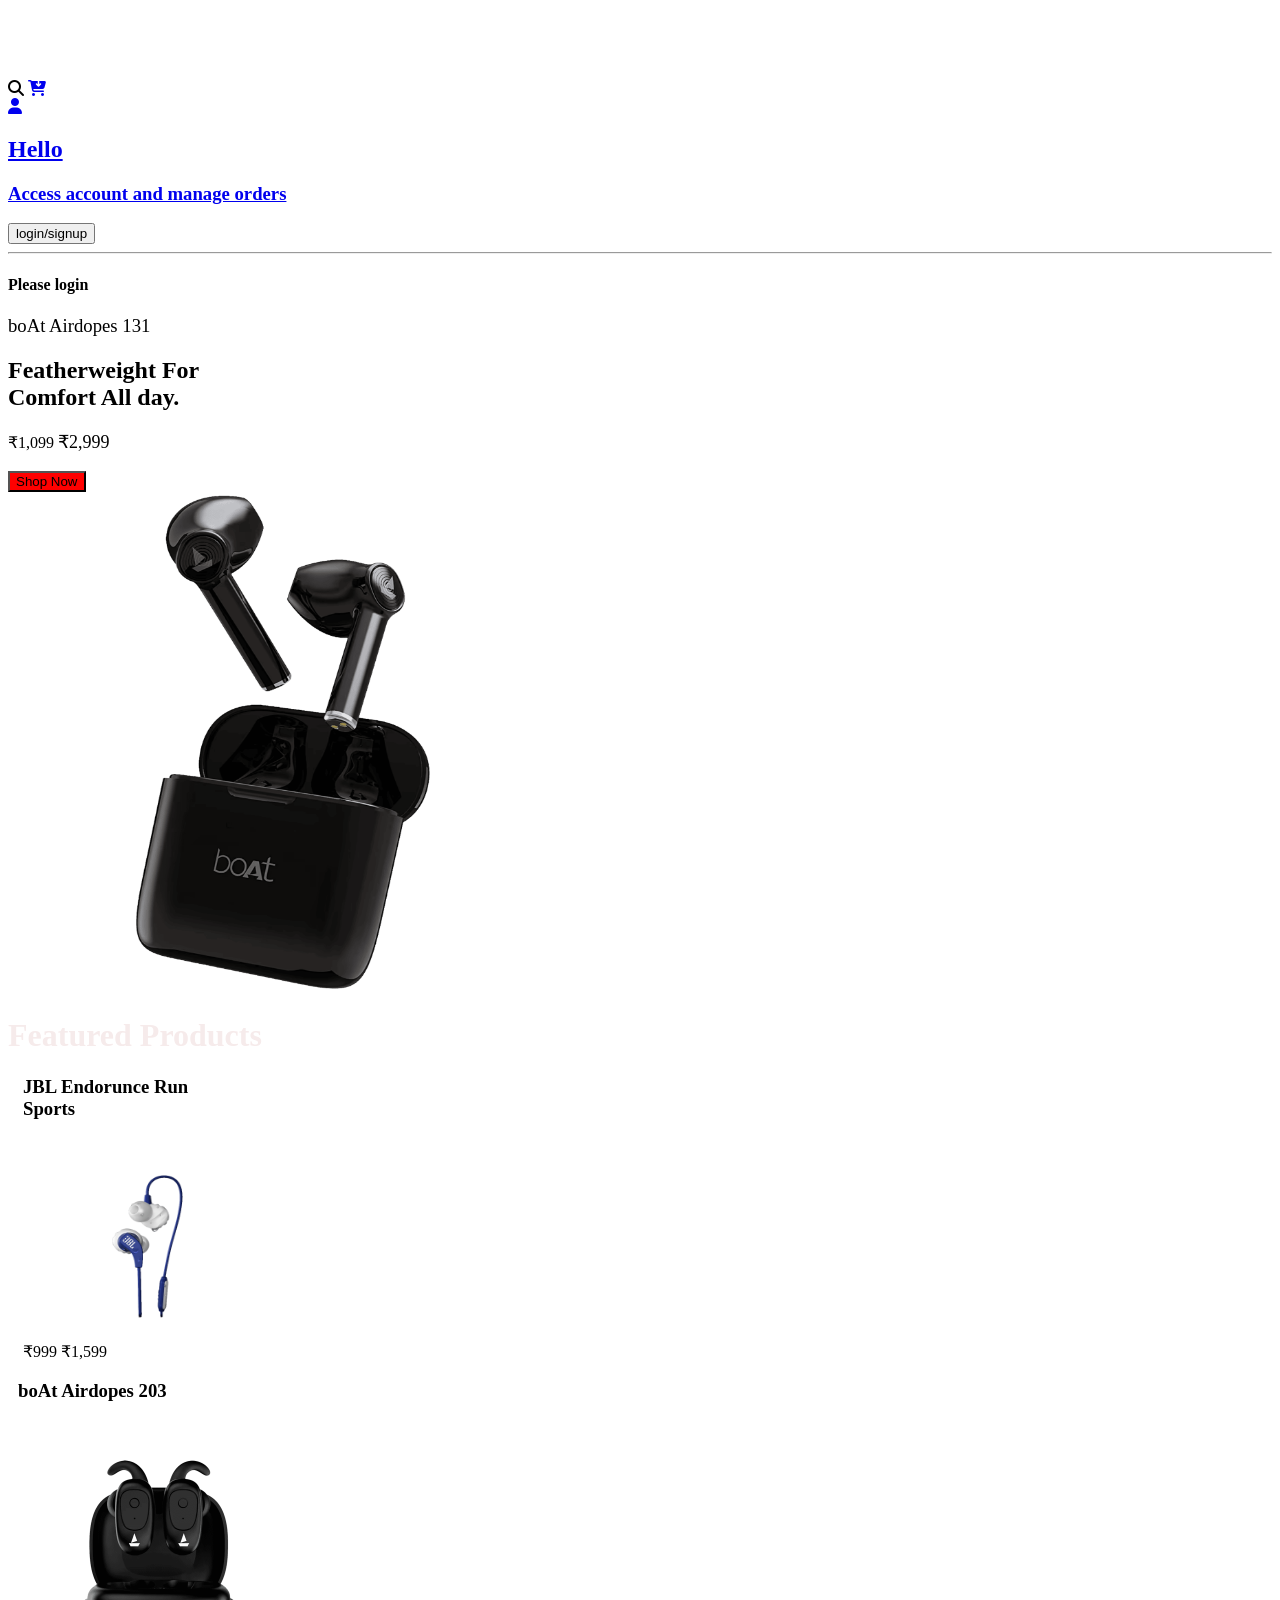
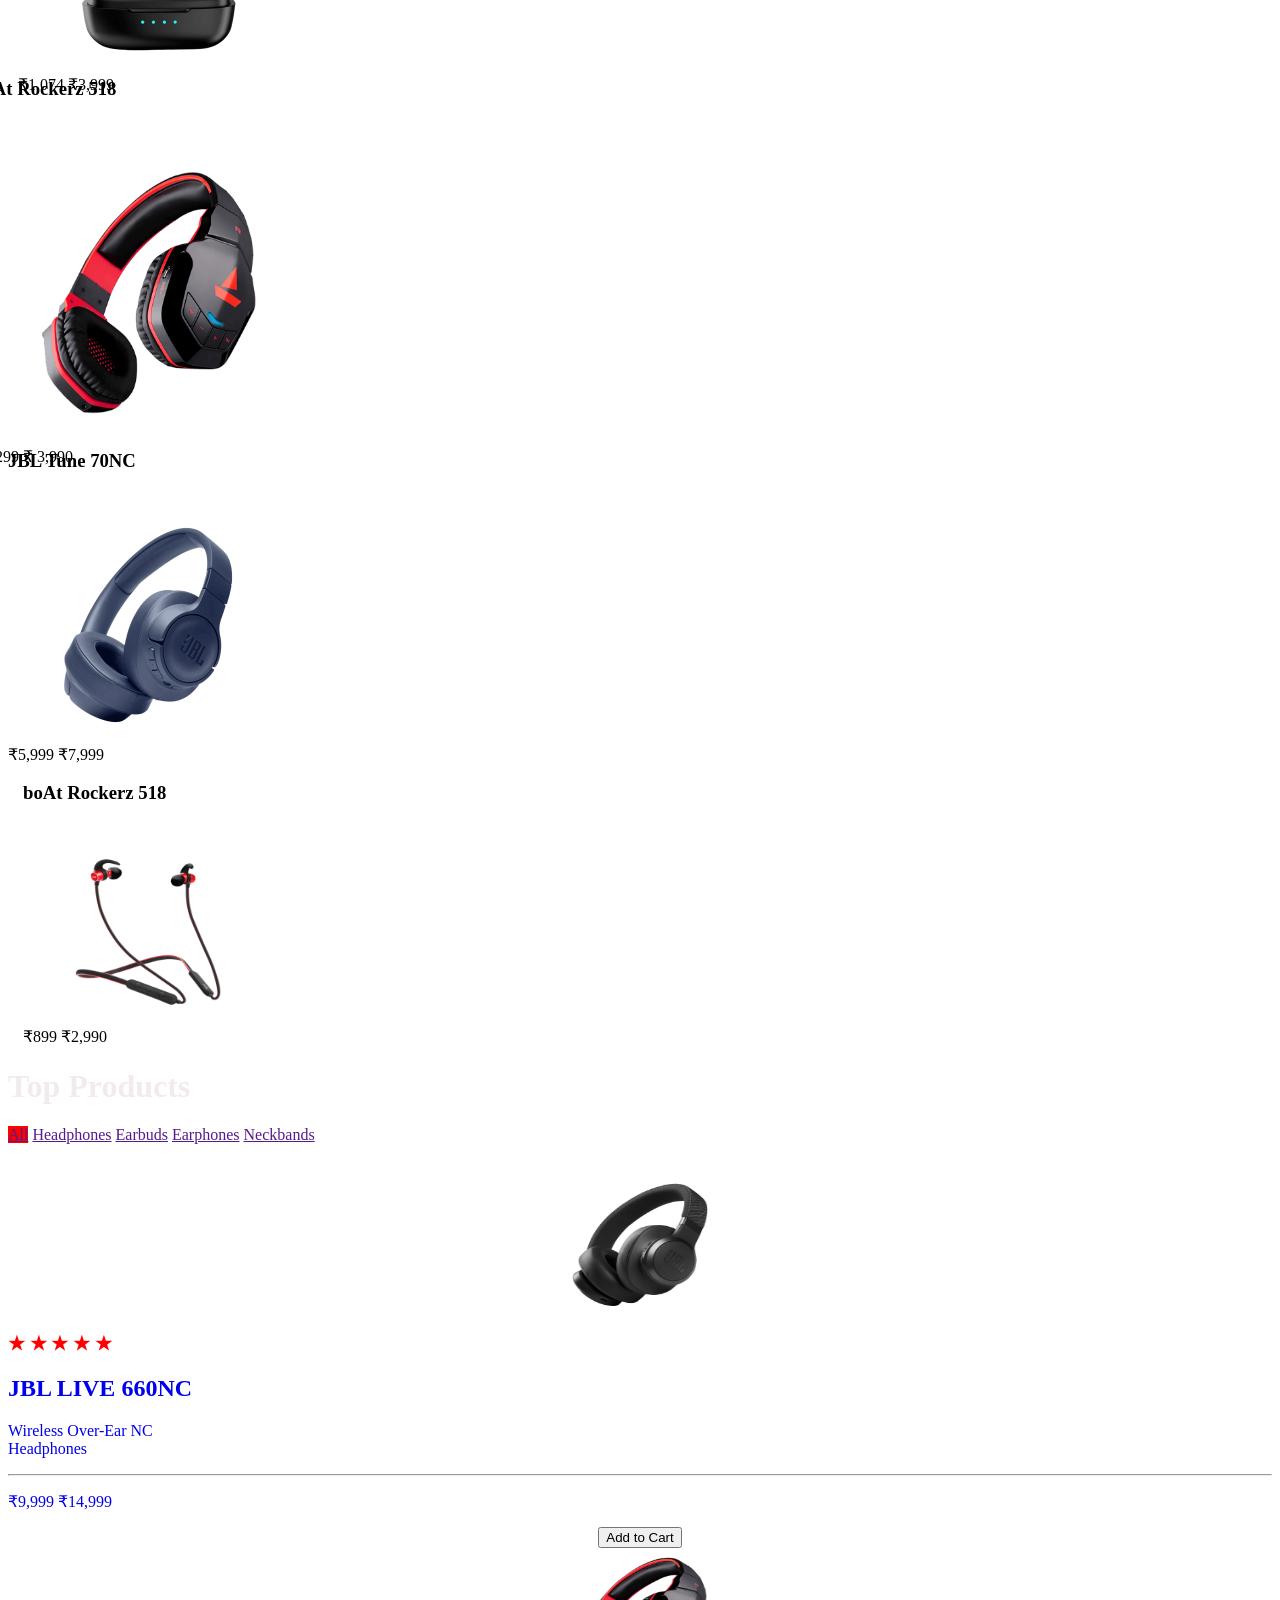
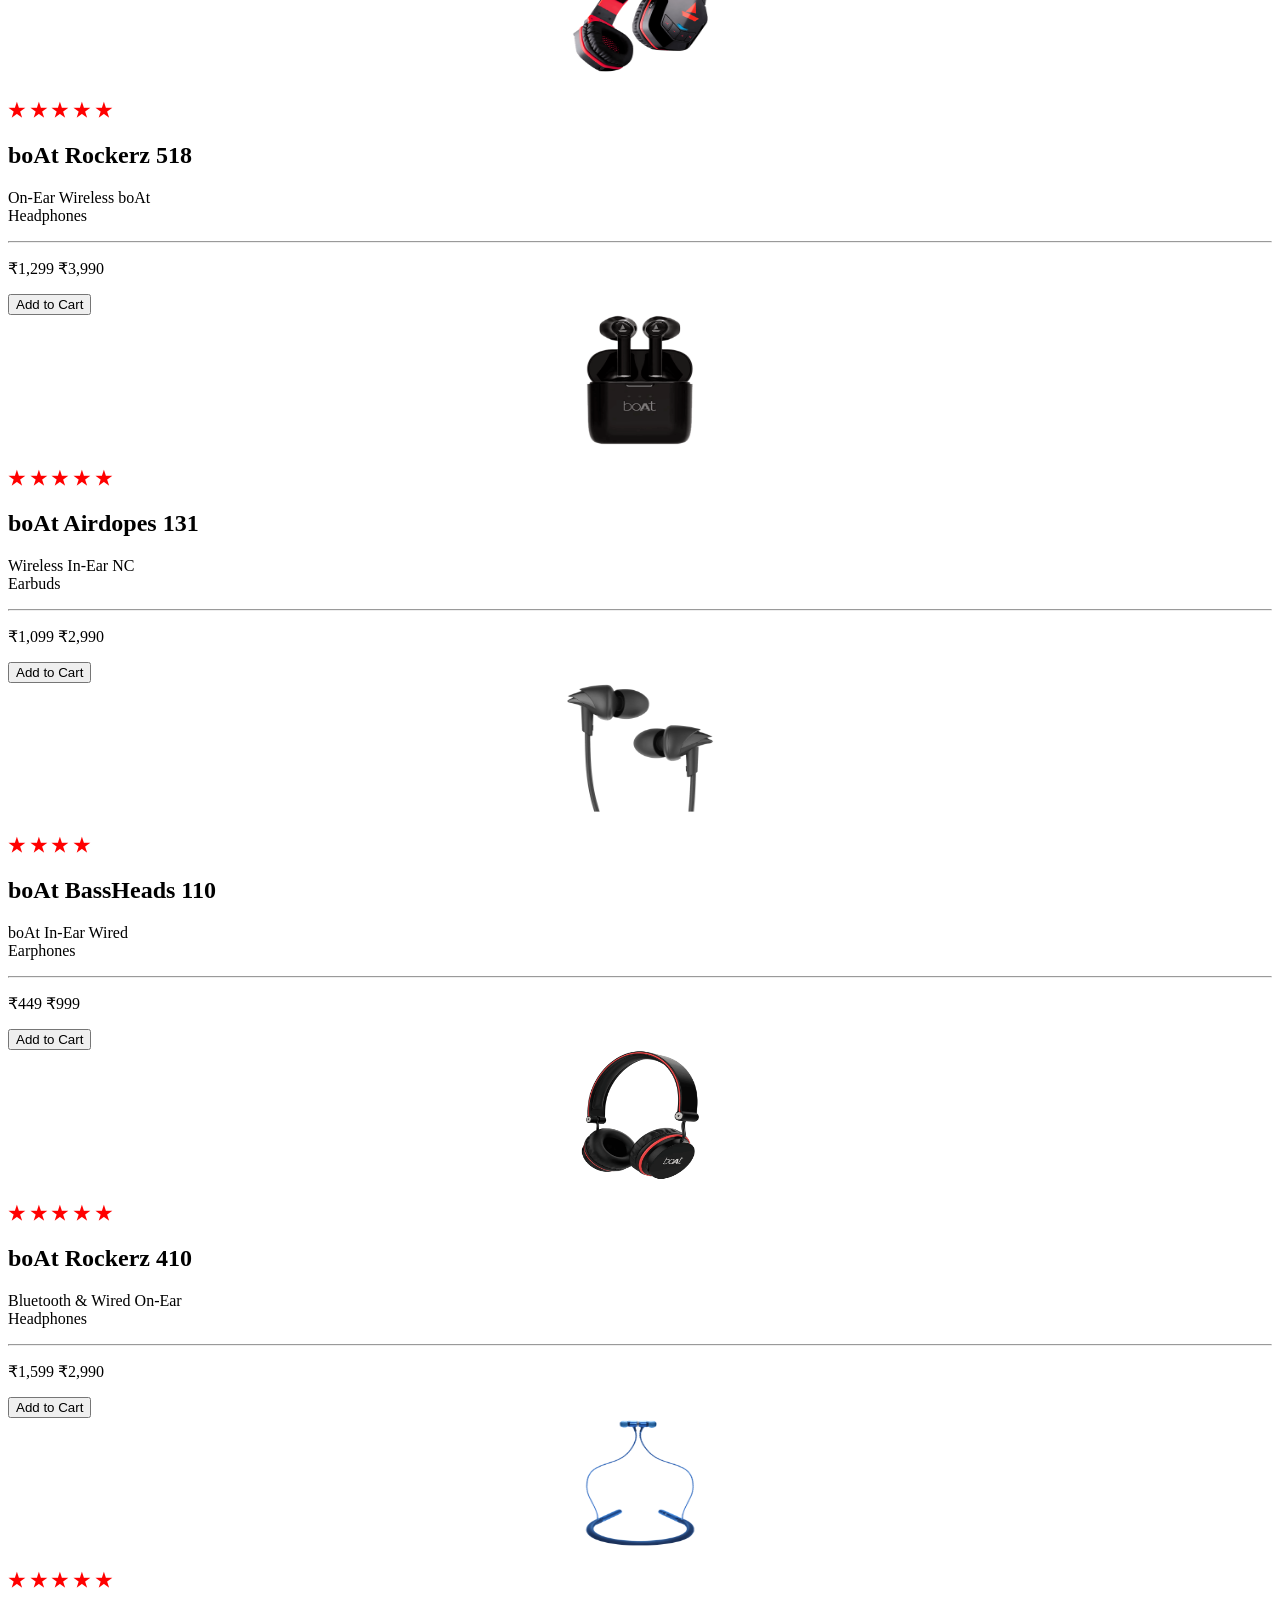
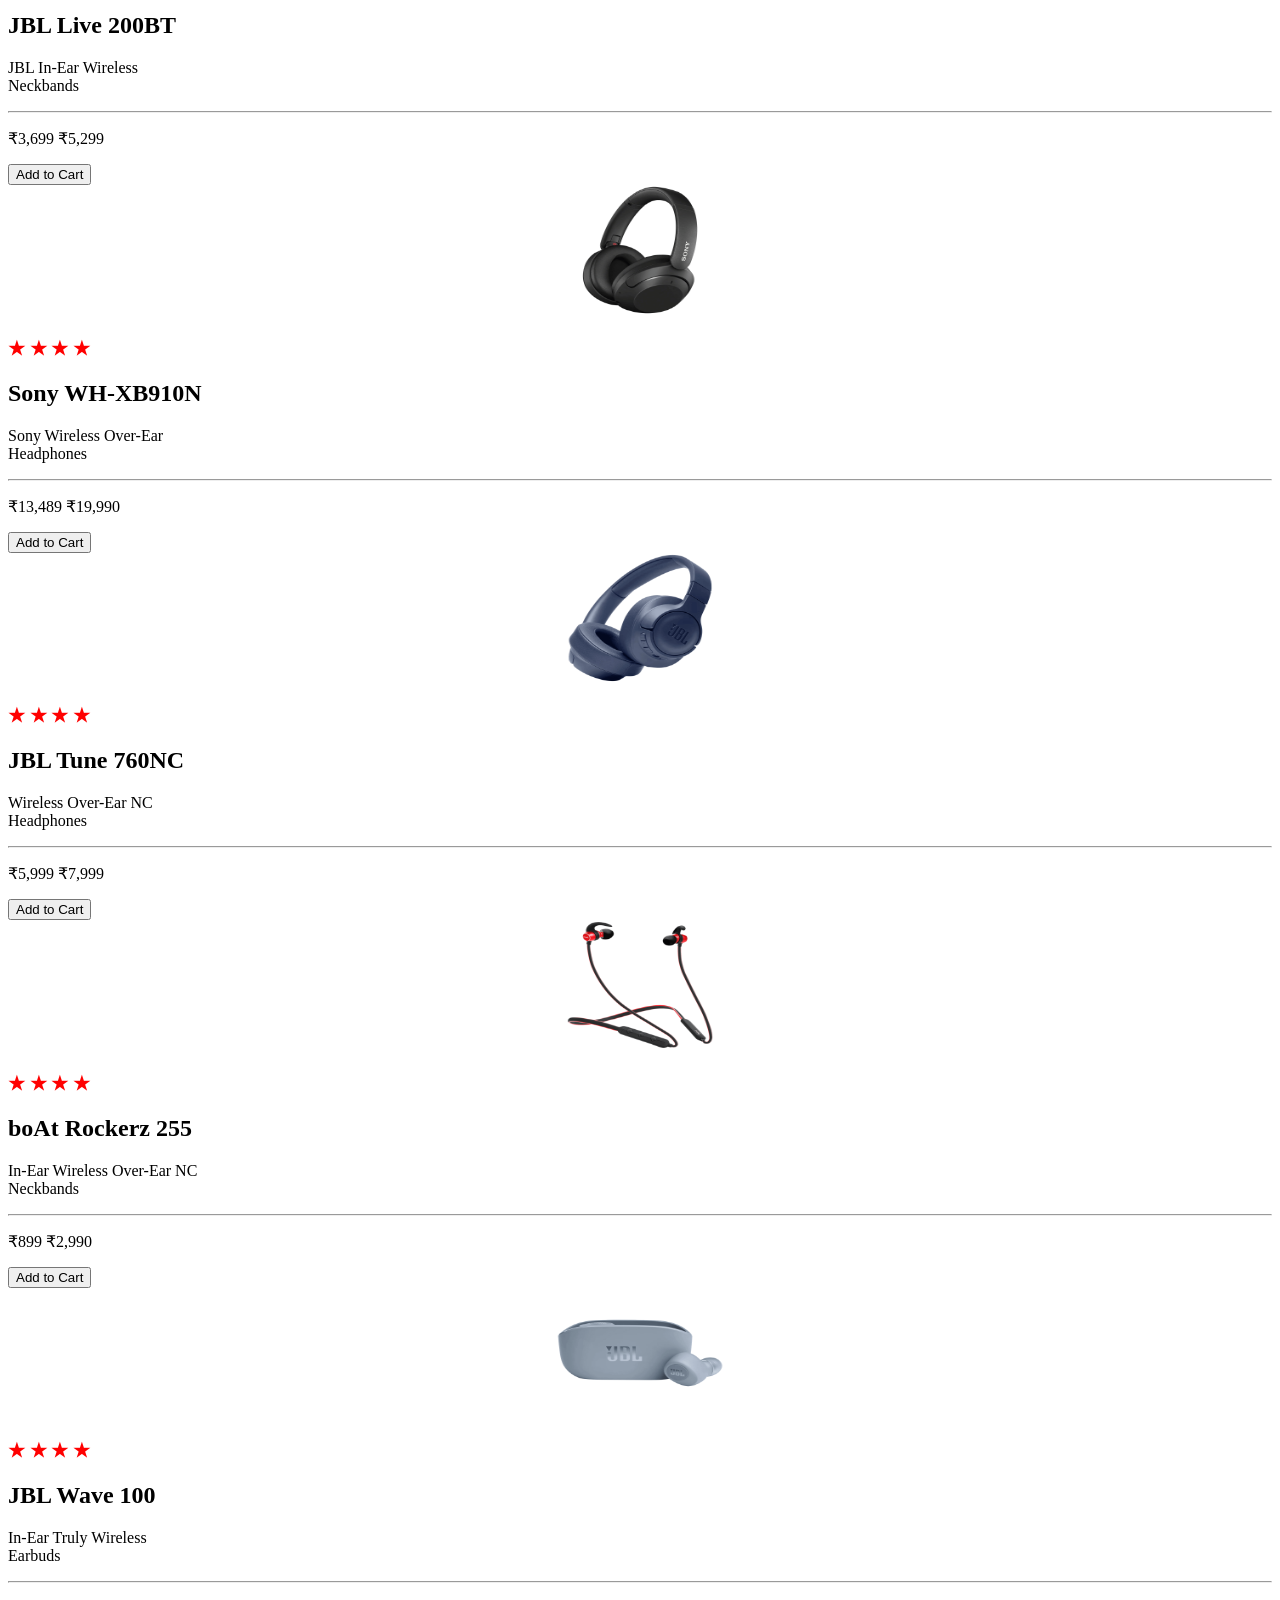
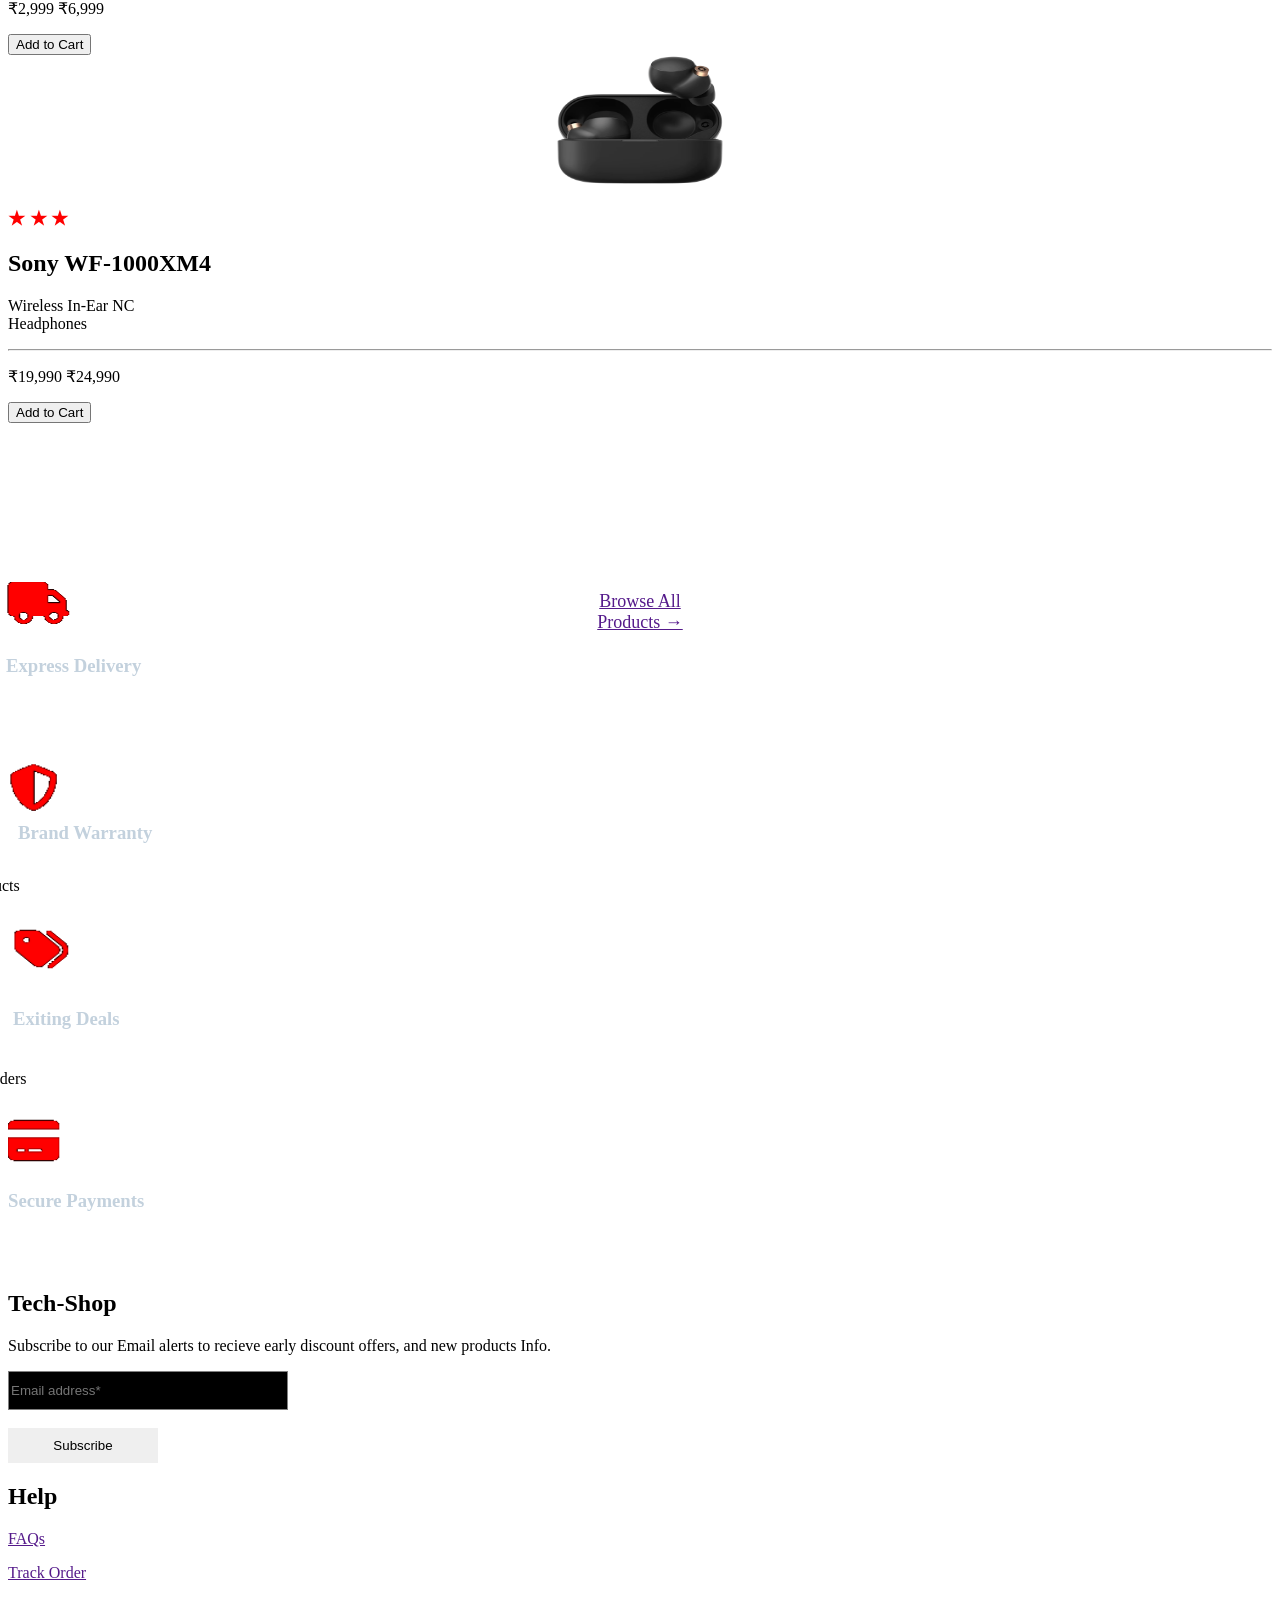
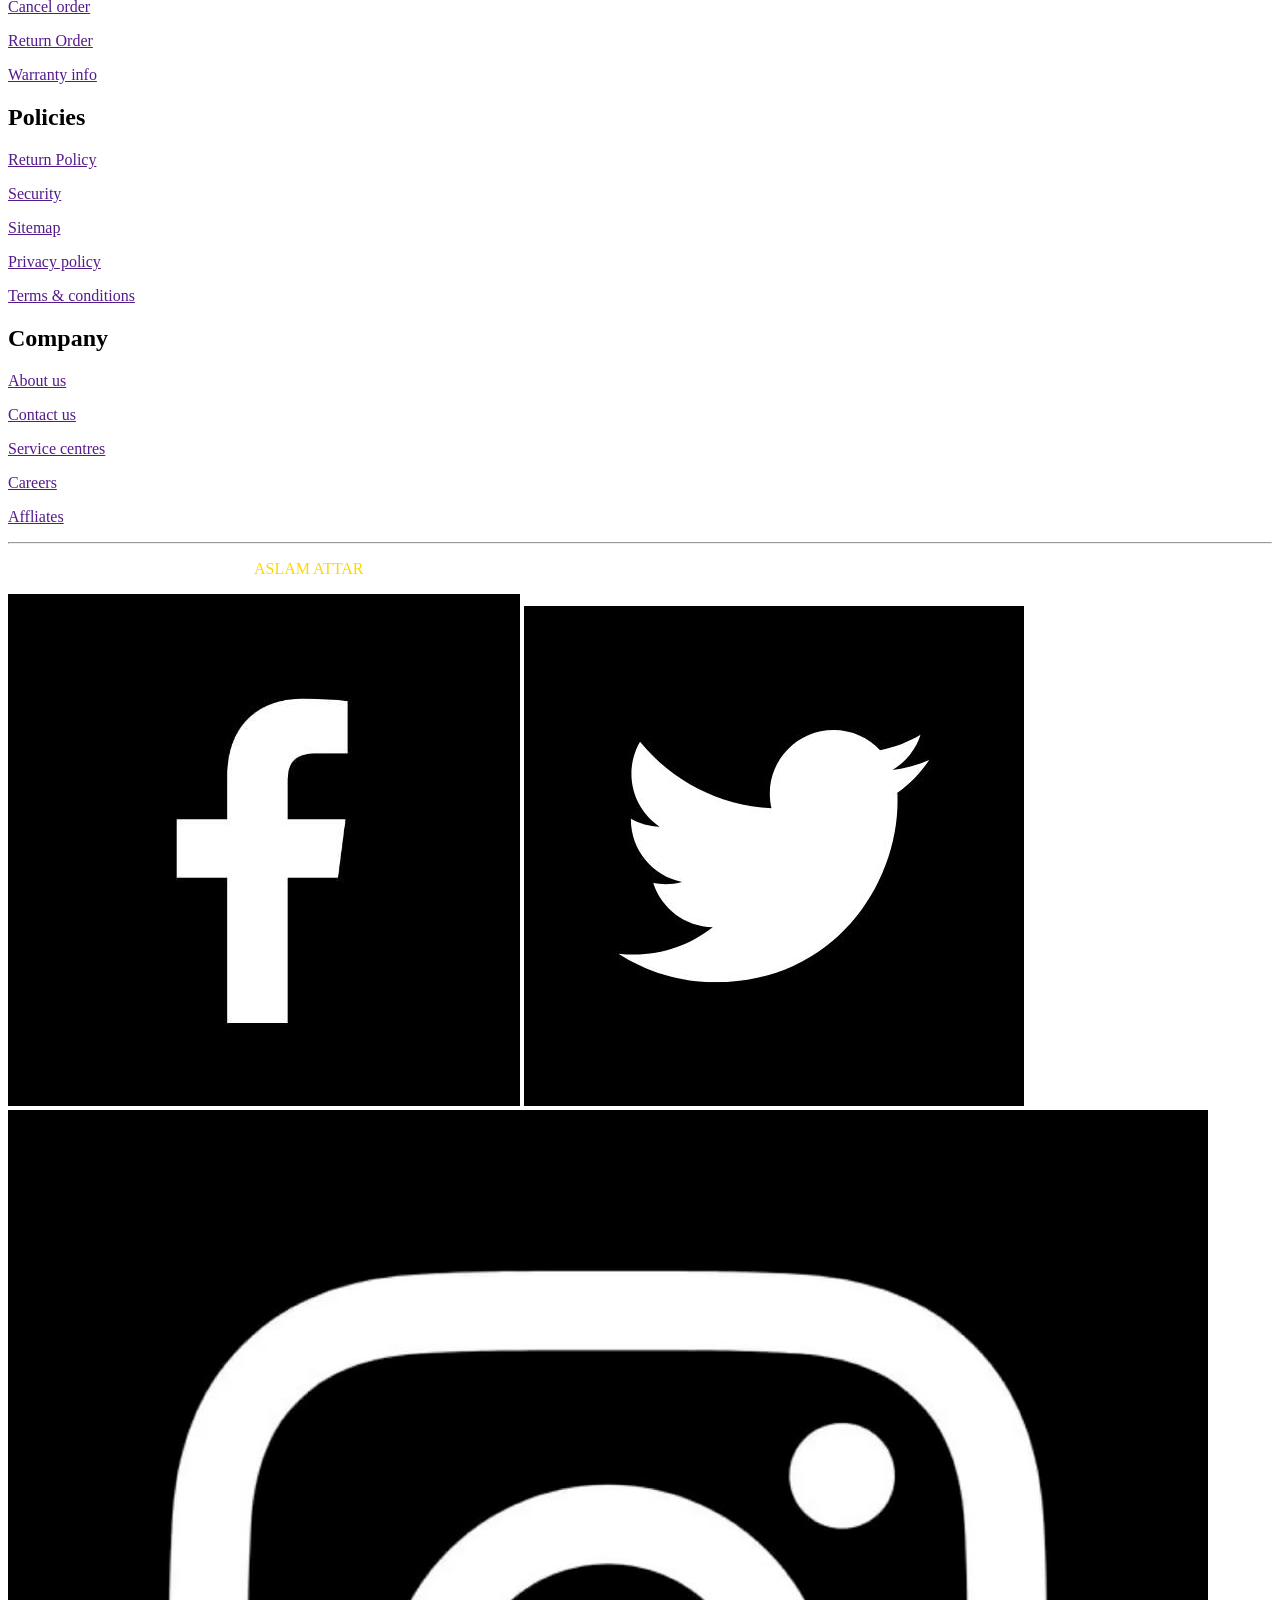
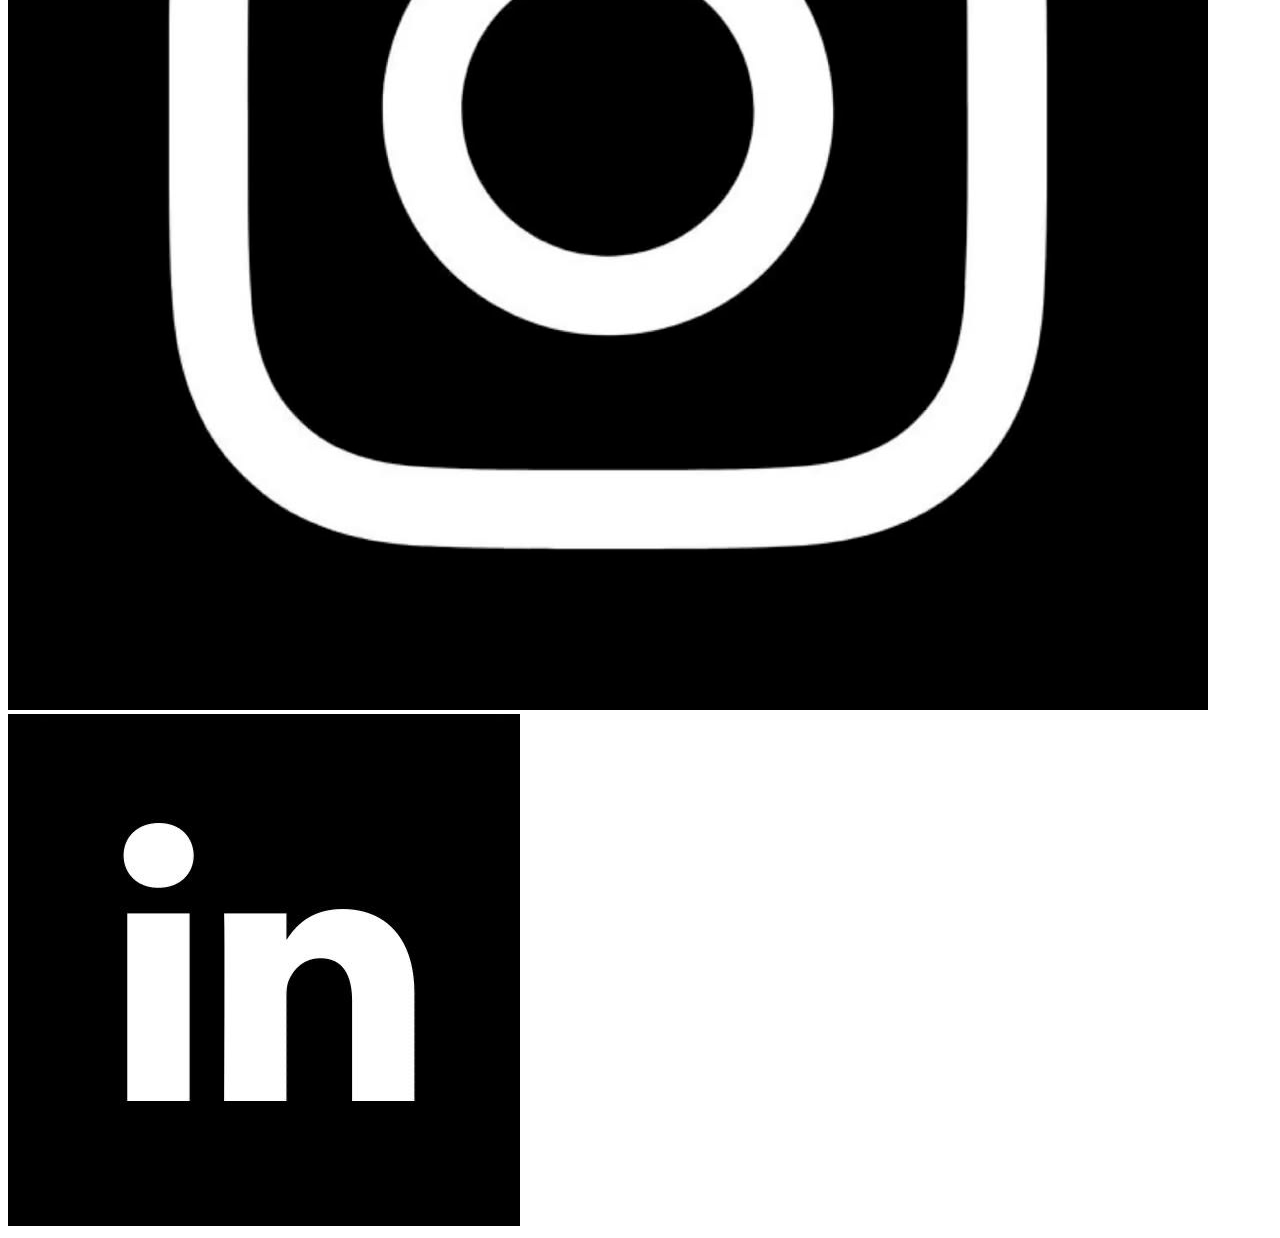
==== index.html @ 85e719f9 "pushed" ====
<!DOCTYPE html>
<html lang="en">
<head>
    <meta charset="UTF-8">
    <meta name="viewport" content="width=device-width, initial-scale=1.0">
    <title>Tech-Shop</title>
    <link rel="stylesheet" href="style.css">
    <link rel="stylesheet" href="https://cdnjs.cloudflare.com/ajax/libs/font-awesome/6.7.2/css/all.min.css" />
</head>
<body>
    
    <header>
        <h1 style="color:white">Tech Shop</h1></a>
        <nav>
            <i class="fa-solid fa-magnifying-glass"></i>
            <a href="/CART-PAGE/index.html"><i class="fa-solid fa-cart-arrow-down"></i>

            <div class="user-menu">
                <i class="fa-solid fa-user"></i>
                <div class="user-card">

                    <h2>Hello</h2>
                    <h3>Access account and manage orders</h3>
                    <a href="/signup-page/index.html"><button>login/signup</button></a>

                    <hr>
                    <h4>Please login</h4>
                </div>
            </div>
        </nav>

    </header>
    <section class="mainsection">
        <div>
            <h3 style="font-weight: lighter;">boAt Airdopes 131</h3>
            <h1>Featherweight For<br>Comfort All day.</h1>
            <span class="price1">₹1,099</span>
            <span class="price2" style="font-size: large;">₹2,999</span><br><br>
            <button style="background-color: red;">Shop Now</button>
        </div>
        <div>
            <a href="/PRODUCT-DETAILS/product.html" style="text-decoration: none;"><img src="../products/boat131-3.png" alt="" width="550px" height="500px"></a>
        </div>
    </section>
        <div class="feature-title">
            <h1 style="color: rgb(246, 235, 235);">Featured Products</h1>
        </div>
    <section class="feature">
    
    
    <div class="FP" style="margin: 15px">
        <h3 class="prname">JBL Endorunce Run <br>Sports</h3><br>
        <figure><img src="../products/jbl-endu-1.png" alt="" width="170px" height="150px"></figure>
        <figcaption>
        <span class="fpprice1">₹999</span>
        <span class="fpprice2">₹1,599</span>
        </figcaption>
    </div>
    <div class="FP" style="margin: 10px">
        <h3 class="prname">boAt Airdopes 203</h3><br>
        <figure><img src="../products/boat203-1.png" alt="" width="200px" height="200px"></figure>
        <figcaption>
        <span class="fpprice1">₹1,074</span>
        <span class="fpprice2">₹3,999</span>
        </figcaption>
    </div>
    <div class="FP" style="margin:-35px">
        <h3 class="prname">boAt Rockerz 518</h3><br>
        <figure>
            <img src="../products/boat518-1.png" alt="" width="270px" height="275px">
        </figure>
        
        <figcaption>
        <span class="fpprice1">₹1,299</span>
        <span class="fpprice2">₹ 3,990</span>
        </figcaption>
    </div>
    <div class="FP"> 
        <h3 class="prname">JBL Tune 70NC</h3><br>
        <figure><img src="../products/jbl760nc-1.png" alt="" width="200px" height="200px"></figure>
        <figcaption>
        <span class="fpprice1">₹5,999</span>
        <span class="fpprice2">₹7,999</span>
        </figcaption>
    </div>
    <div class="FP" style="margin: 15px"> 
        <h3 class="prname">boAt Rockerz 518</h3><br>
        <figure><img src="../products/boat255r-1.png" alt="" width="170px" height="150px"></figure>
        <figcaption>
        <span class="fpprice1">₹899</span>
        <span class="fpprice2">₹2,990</span>
        </figcaption>
    </div>
    </section>

    <div class="TP-title">
            <h1 style="color: rgb(242, 235, 235);">Top Products</h1>
    </div>
    
        <div class="TPName">
        <a href="" style="background-color: red; width: 50px;">All</a>
        <a href="">Headphones</a>
        <a href="">Earbuds</a>
        <a href="">Earphones</a>
        <a href="">Neckbands</a>
        </div>
        <br><br>
        <section class="TopPrdt">
            <a href="/PRODUCT-DETAILS/product.html" style="text-decoration: none;">
        <div class="Topdiv"><center>
            <img src="../products/jbl660nc-1.png" alt="" height="130px" width="170x"></center>
            <h3 style="color:red">&#9733; &#9733; &#9733; &#9733; &#9733;</h3>
            <h2>JBL LIVE 660NC</h2>
            <p>Wireless Over-Ear NC <br>Headphones</p>
            <hr>
            <p class="price">
            <span class="new">₹9,999</span>  <span class="old">₹14,999</span></p>
            <center>
            <button type="submit" onclick="window.location.href='/CART-PAGE/cart.html';">Add to Cart</button></center>
        </div>
        </a>
        <div class="Topdiv"><center>
            <img src="../products/boat518-1.png" alt="" height="130px" width="170x"></center>
            <h3 style="color: red">&#9733; &#9733; &#9733; &#9733; &#9733;</h3>
            <h2>boAt Rockerz 518</h2>
            <p>On-Ear Wireless boAt <br>Headphones</p>
            <hr>
            <p class="price">
            <span class="new">₹1,299</span> <span class="old">₹3,990</span></p>
            <button type="submit" >Add to Cart</button>
        </div>
        <div class="Topdiv"><center>
            <img src="../products/boat131-1.png" alt="" height="130px" width="170x"></center>
            <h3 style="color:red">&#9733; &#9733; &#9733; &#9733; &#9733;</h3>
            <h2>boAt Airdopes 131</h2>
            <p>Wireless In-Ear NC <br> Earbuds</p>
            <hr>
            <p class="price">
            <span class="new">₹1,099</span> <span class="old">₹2,990</span></p>
            <button type="submit" >Add to Cart</button>
        </div>
        <div class="Topdiv"><center>
            <img src="../products/boat110-1.png" alt="" height="130px" width="170x"></center>
            <h3 style="color:red">&#9733; &#9733; &#9733; &#9733; </h3>
            <h2>boAt BassHeads 110</h2>
            <p>boAt In-Ear Wired <br> Earphones</p>
            <hr><p class="price">
            <span class="new">₹449</span> <span class="old">₹999</span></p>
            <button type="submit" >Add to Cart</button>
        </div>
        <div class="Topdiv"><center>
            <img src="../products/boat410-1.png" alt="" height="130px" width="170x"></center>
            <h3 style="color:red">&#9733; &#9733; &#9733; &#9733; &#9733;</h3>
            <h2>boAt Rockerz 410</h2>
            <p>Bluetooth &  Wired On-Ear<br> Headphones</p>
            <hr>
            <p class="price">
            <span class="new">₹1,599</span> <span class="old">₹2,990</span></p>
            <button type="submit" >Add to Cart</button>
        </div>
        <div class="Topdiv"><center>
            <img src="../products/jbl200bt-1.png" alt="" height="130px" width="170x"></center>
            <h3 style="color:red">&#9733; &#9733; &#9733; &#9733; &#9733;</h3>
            <h2>JBL Live 200BT</h2>
            <p>JBL In-Ear Wireless <br>Neckbands</p>
            <hr><p class="price">
            <span class="new">₹3,699</span> <span class="old">₹5,299</span></p>
            <button type="submit" >Add to Cart</button>
        </div>
        <div class="Topdiv"><center>
            <img src="../products/sonyXb910n-1.png" alt=""  height="130px" width="170x"></center>
            <h3 style="color:red">&#9733; &#9733; &#9733; &#9733;</h3>
            <h2>Sony WH-XB910N</h2>
            <p>Sony Wireless Over-Ear <br>Headphones </p>
            <hr><p class="price">
            <span class="new">₹13,489</span> <span class="old">₹19,990</span></p>
            <button type="submit" >Add to Cart</button>
        </div>
        <div class="Topdiv"><center>
            <img src="../products/jbl760nc-1.png" alt=""  height="130px" width="170x"></center>
            <h3 style="color:red">&#9733; &#9733; &#9733; &#9733;</h3>
            <h2>JBL Tune 760NC</h2>
            <p>Wireless Over-Ear NC <br> Headphones</p>
            <hr><p class="price">
            <span class="new">₹5,999</span> <span class="old">₹7,999</span></p>
            <button type="submit" >Add to Cart</button>
        </div>
        <div class="Topdiv"><center>
            <img src="../products/boat255r-1.png" alt=""  height="130px" width="170x"></center>
            <h3 style="color:red">&#9733; &#9733; &#9733; &#9733;</h3>
            <h2>boAt Rockerz 255</h2>
            <p>In-Ear Wireless Over-Ear NC <br>Neckbands</p>
            <hr><p class="price">
            <span class="new">₹899</span> <span class="old">₹2,990</span></p>
            <button type="submit" >Add to Cart</button>
        </div>
        <div class="Topdiv"><center>
            <img src="../products/jbl100-1.png" alt="" height="130px" width="170x"></center>
            <h3 style="color:red">&#9733; &#9733; &#9733; &#9733;</h3>
            <h2>JBL Wave 100</h2>
            <p>In-Ear Truly Wireless <br> Earbuds</p>
            <hr><p class="price">
            <span class="new">₹2,999</span> <span class="old">₹6,999</span></p>
            <button type="submit" >Add to Cart</button>
        </div>
        <div class="Topdiv"><center>
            <img src="../products/sony1000xm4-1.png" alt="" height="130px" width="170x"></center>
            <h3 style="color:red">&#9733; &#9733; &#9733;</h3>
            <h2>Sony WF-1000XM4</h2>
            <p>Wireless In-Ear NC <br>Headphones</p>
            <hr><p class="price">
            <span class="new">₹19,990</span>    
            <span class="old">  ₹24,990</span></p>
            <button type="submit" >Add to Cart</button>
        </div>
        <div class="Topdiv">
            <a href=""><P style="text-align: center; font-size: large; position: relative;top: 150px;">Browse  All <br>Products →</P></a>
        </div>
    </section>
    <div class="ADV-title">
            <h1 style="color: white;">Our Advantages</h1>
    </div>
    <section class="Advantage">
            <div style="margin-top: 30px; margin-left: -3px;">
                <img src="/products/icon pngs/express_delivery_truck.png" alt="" width="70px" height="70px">
                <h3 style="margin-top: 10px;margin-left: 1px;color: rgb(195, 209, 221);">Express Delivery </h3>
                <p style="margin-left: -151px; margin-top: 36px;">Ships in 24 Hours</p>
            </div>
            <div style="margin-top: 31px;">
                <img src="/products/icon pngs/brand_warranty_shield.png" alt="" width="50px" height="50px">
                <h3 style="margin-top: 6px;margin-left: 10px;color: rgb(195, 209, 221);">Brand Warranty </h3>
                <p style="margin-left: -142px; margin-top: 33px;">100% Original products</p>
            </div>
            <div>
                <img src="/products/icon pngs/exciting_deals_tag.png" alt="" width="64px" height="78px">
                <h3 style="margin-top: 15px;margin-left:5px ; color: rgb(195, 209, 221);">Exiting Deals</h3>
                <p style="margin-left: -117px; margin-top: 40px;">On all prepaid orders</p>
            </div>
            <div>
                <img src="/products/icon pngs/secure_payments_card.png" alt="" width="60px" height="60px" style="margin-top: 7px;">
                <h3 style="margin-top: 15px; color: rgb(195, 209, 221);">Secure Payments</h3>
                <p style="margin-left: -155px; margin-top: 40px;">SSL/Secure Certificate </p>
            </div>
    </section>
    <footer>
    <section class="footer">
        <div class="footer1">
        <h2>Tech-Shop</h2>
        <p>Subscribe to our Email alerts to recieve early discount offers, and new products Info.</p>
        <input type="email" placeholder="Email address*" style="width: 274px; height: 35px;background-color: black; border: 1px solid grey;"><br><br>
        <button style="width: 150px; height: 35px;border: none;">Subscribe</button>
        </div>
        <div>
            <h2>Help</h2>
            <a href=""><p>FAQs</p></a>
            <a href=""><p>Track Order</p></a>
            <a href=""><p>Cancel order</p></a>
            <a href=""><p>Return Order</p></a>
            <a href=""><p>Warranty info</p></a>
        </div>
        <div>
            <h2>Policies</h2>
            <a href=""><p>Return Policy</p></a>
            <a href=""><p>Security</p></a>
            <a href=""><p>Sitemap</p></a>
            <a href=""><p>Privacy policy</p></a>
            <a href=""><p>Terms & conditions</p></a>
        </div>
        <div>
            <h2>Company</h2>
            <a href=""><p>About us</p></a>
            <a href=""><p>Contact us</p></a>
            <a href=""><p>Service centres</p></a>
            <a href=""><p>Careers</p></a>
            <a href=""><p>Affliates</p></a>
        </div>
    </section>
    <hr class="hr">
    <div class="last">
    <div class="copyright">
    <p class="copy" style="color: white;">2024 | All Rights Reserved. Built By | <b style="color: gold; font-weight: lighter;">ASLAM ATTAR</b></p>
    </div>
    <div class="link">
    <a href=""><img src="/products/footer/facebook.jpg.jpeg" alt=""></a>
    <a href=""><img src="/products/footer/twitter.jpg.jpeg" alt=""></a>
    <a href=""><img src="/products/footer/instagram.jpg.jpeg" alt="" ></a>
    <a href=""><img src="/products/footer/linkdin.jpg.jpeg" alt=""></a>
    </div>
</div>
    </footer>
</body>
</html>
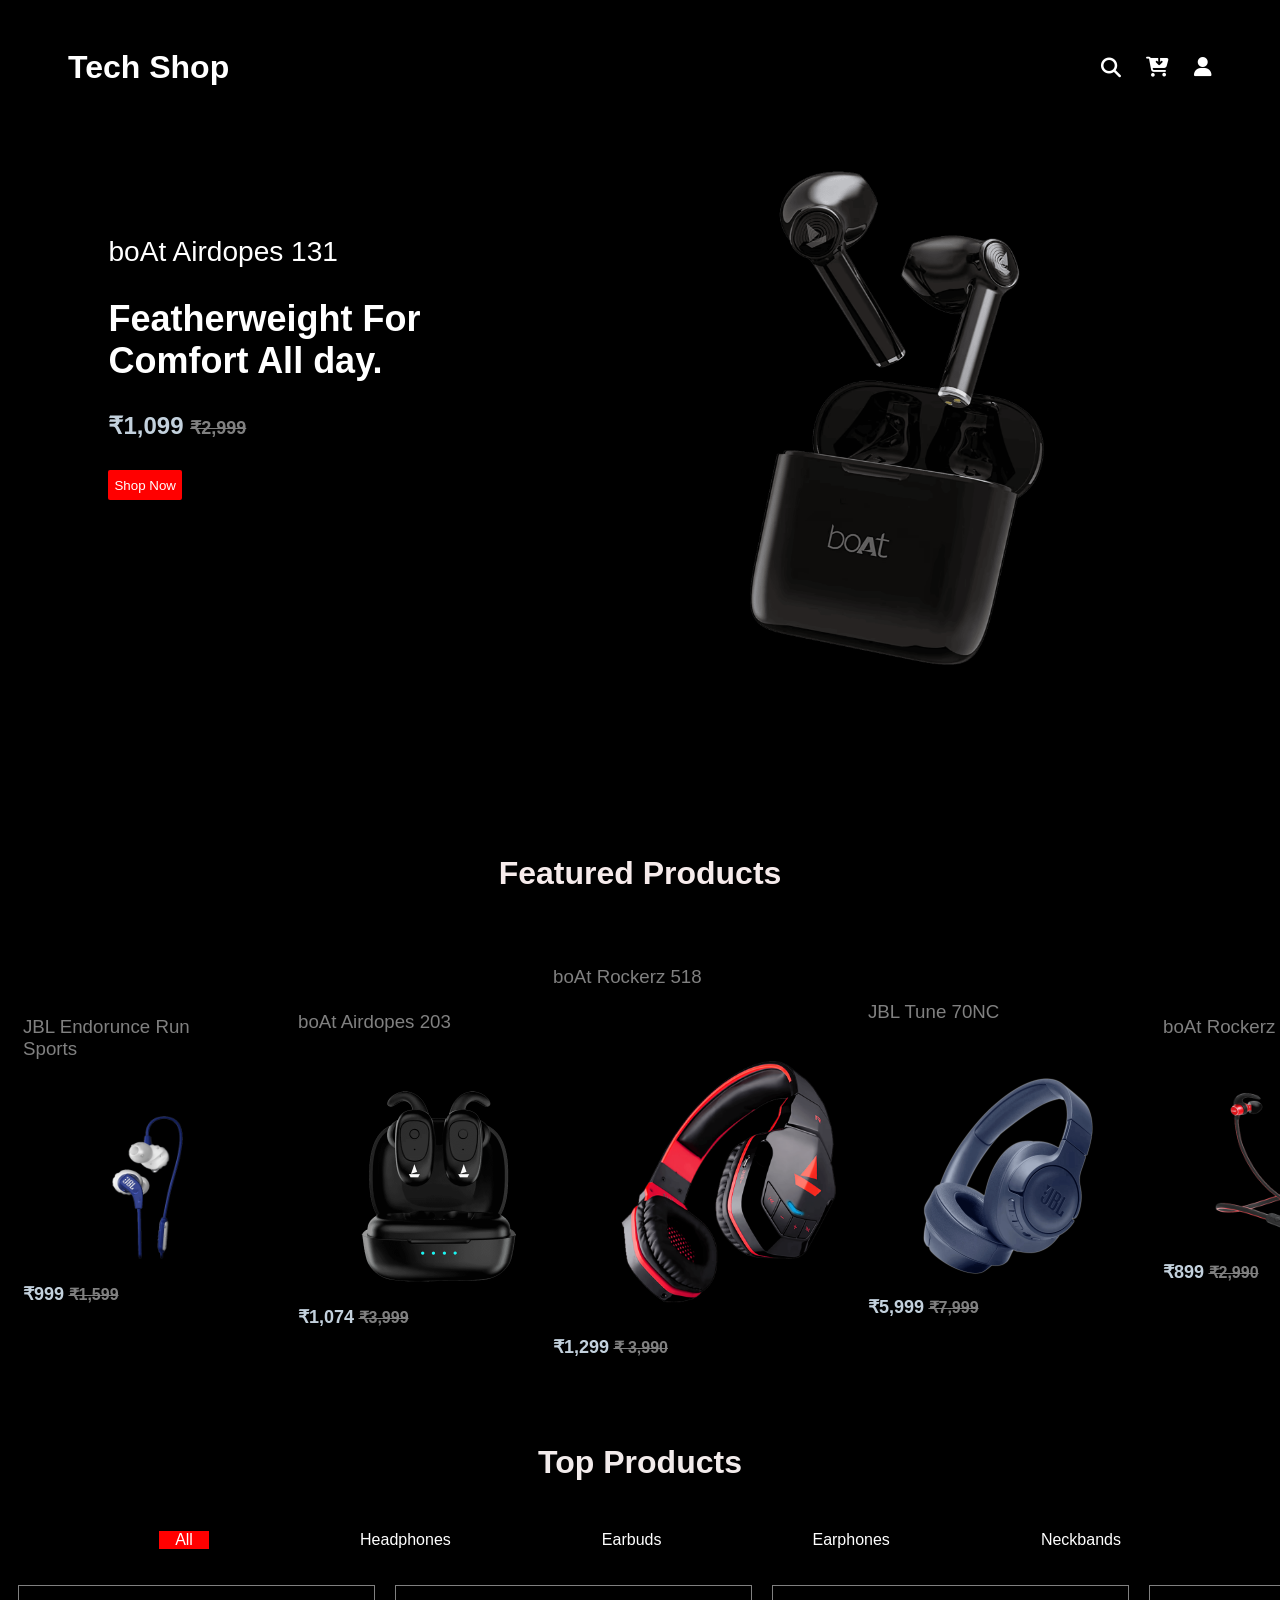
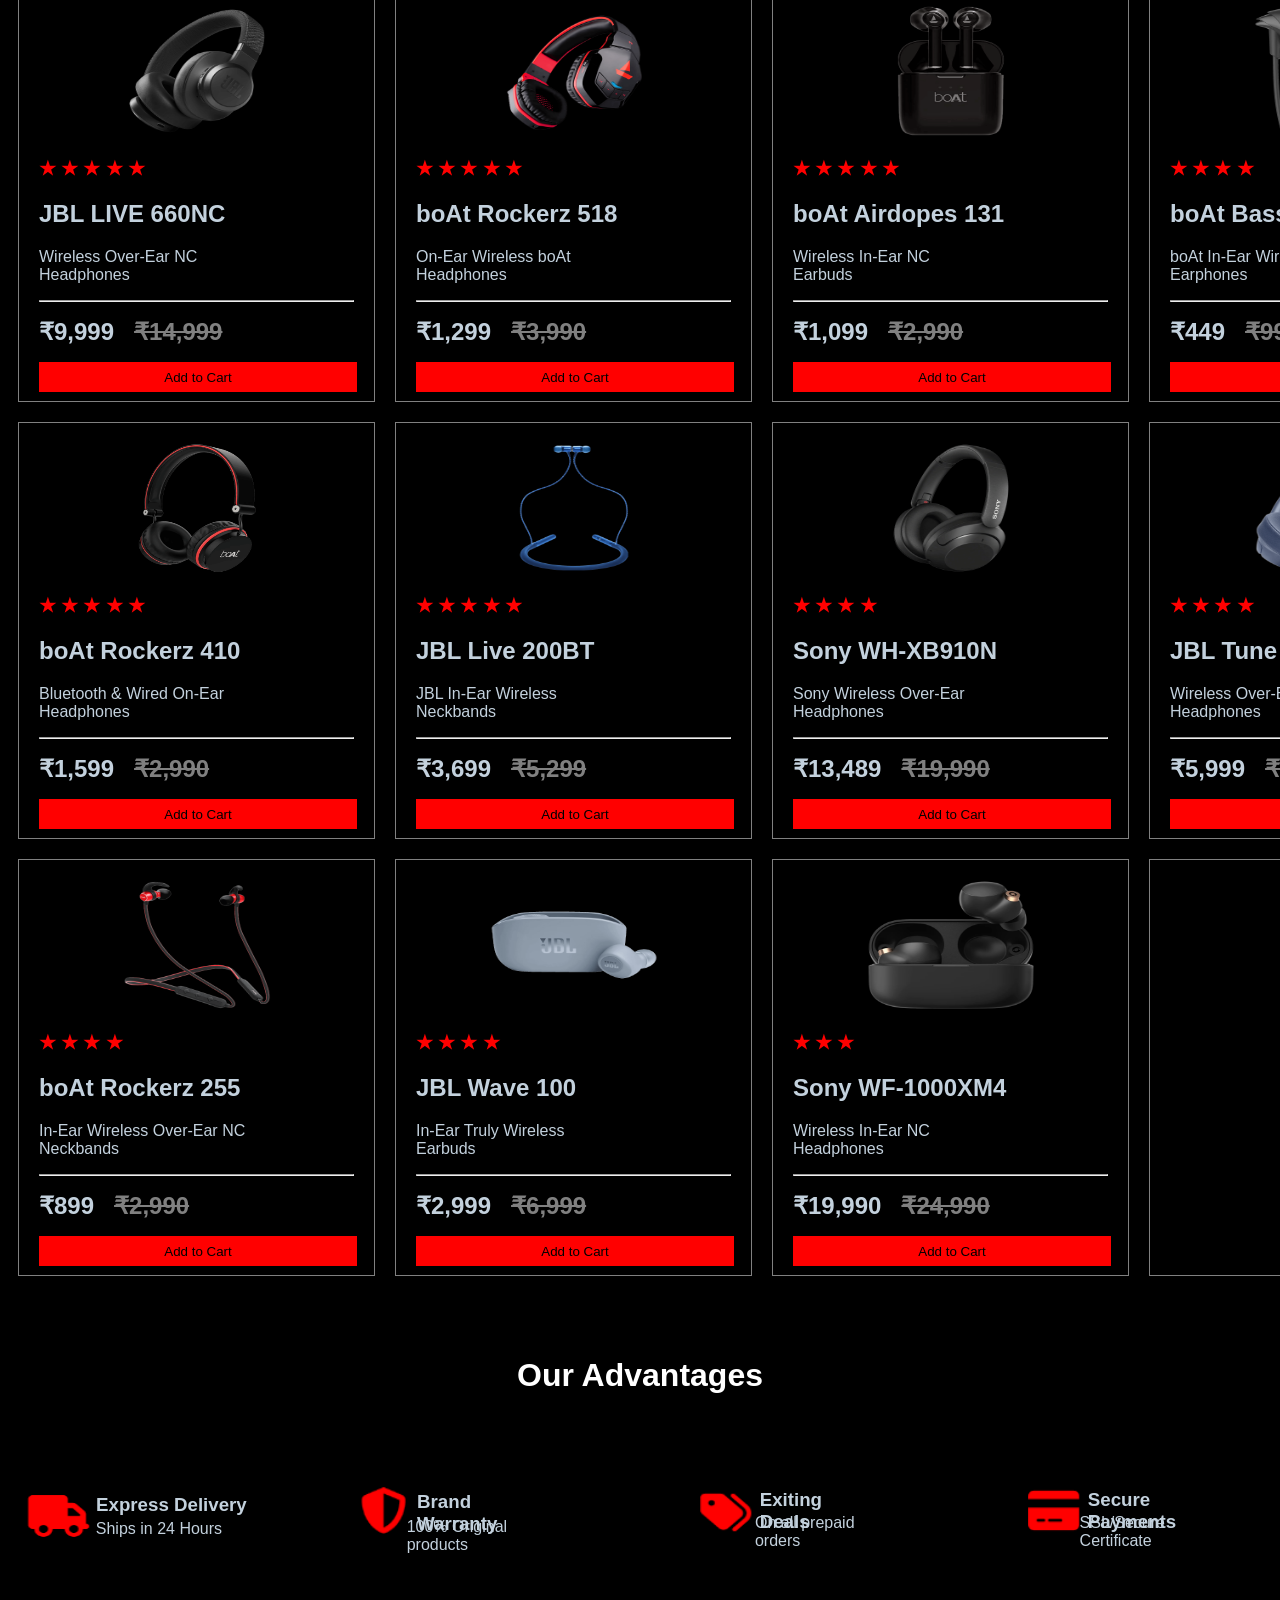
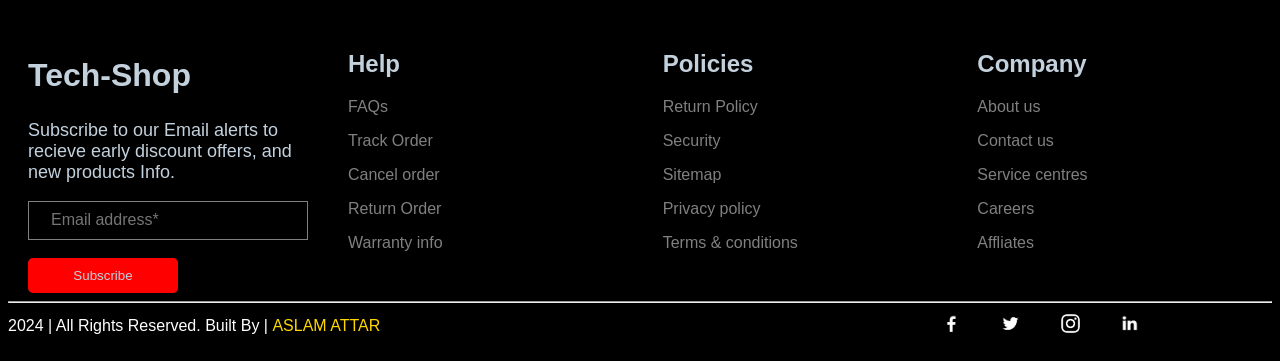
==== commit 662c2674: "pushed" ====
--- a/index.html
+++ b/index.html
@@ -13,7 +13,7 @@
         <h1 style="color:white">Tech Shop</h1></a>
         <nav>
             <i class="fa-solid fa-magnifying-glass"></i>
-            <a href="/CART-PAGE/index.html"><i class="fa-solid fa-cart-arrow-down"></i>
+            <a href="/CART-PAGE/cart.html"><i class="fa-solid fa-cart-arrow-down"></i>
 
             <div class="user-menu">
                 <i class="fa-solid fa-user"></i>
@@ -21,7 +21,7 @@
 
                     <h2>Hello</h2>
                     <h3>Access account and manage orders</h3>
-                    <a href="/signup-page/index.html"><button>login/signup</button></a>
+                    <a href="/signup-page/sign.html"><button>login/signup</button></a>
 
                     <hr>
                     <h4>Please login</h4>
--- a/style.css
+++ b/style.css
@@ -0,0 +1,332 @@
+*{
+    font-family: Arial, Helvetica, sans-serif;
+}
+body{
+    background-color: black;
+}
+header{
+    display:flex;
+    justify-content:space-between;
+    align-items:center;
+    padding:20px 60px;
+    background:black;
+    position:sticky;
+    top:0;
+    z-index:100;
+}
+
+header nav{
+    display:flex;
+    align-items:center;
+    gap:25px;
+}
+
+header nav a{
+    text-decoration:none;
+    color:white;
+}
+
+header nav i{
+    color:white;
+    font-size:20px;
+    cursor:pointer;
+    margin-left:0;
+}
+
+.user-menu{
+    position:relative;
+    display:flex;
+    align-items:center;
+}
+.user-menu i{
+    color:white;
+    font-size:20px;
+    cursor:pointer;
+}
+
+.user-card{
+
+    position:absolute;
+
+    top:25px;
+    right:0;
+
+    width:330px;
+    height:230px;
+
+    background-color:rgb(45,44,44);
+
+    color:white;
+
+    border:1px solid white;
+
+    padding:10px;
+
+    display:none;
+
+    z-index:999;
+}
+
+
+.user-menu:hover .user-card{
+    display:block;
+}
+
+
+.user-card button{
+
+    margin-left:15px;
+
+    padding:10px 20px;
+
+    background-color:rgb(45,44,44);
+
+    color:white;
+
+    border:1px solid white;
+
+    cursor:pointer;
+
+}
+
+
+.user-card::before{
+
+    content:"";
+
+    position:absolute;
+
+    top:-20px;
+
+    left:0;
+
+    width:100%;
+
+    height:20px;
+
+}
+/* section */
+
+.mainsection{
+    color: white;
+    font-size: x-large;
+    display: flex;
+    justify-content: space-around;
+    position: relative;
+    top: 80px;
+}
+.mainsection img{
+    position: relative;
+    top: -40px;
+}
+.mainsection button{
+    border-radius: 2px;
+    color: white;
+    border: none;
+    height: 30px;
+} 
+.price1{
+    font-weight: bolder;
+}
+.price2{
+    font-weight: bolder;
+    text-decoration: line-through;
+    color: grey;
+}
+
+.feature{
+    position: relative;
+    top: 200px;
+    display: flex;
+    justify-content: space-evenly;
+    width: 100%;
+
+}
+.feature-title{
+    text-align: center;
+    position: relative;
+    top: 200px;
+    margin-bottom: 90px;
+
+}
+
+.FP{
+    border: 1px solid white;
+    justify-content: space-evenly;
+    height: 410px;
+    justify-items: center;
+    border: none;
+}
+.prname{
+    font-weight: lighter;
+    color: grey;
+}
+.fpprice1{
+    font-weight: bolder;
+    font-size: large;
+}
+.fpprice2{
+    text-decoration: line-through;
+    color: grey;
+    font-weight: bolder;
+    font-size: medium;
+}
+
+.TP-title{
+    text-align: center;
+    position: relative;
+    top: 200px;
+    margin-bottom: 90px;
+
+}
+
+.TopPrdt{
+    position: relative;
+    top: 150px;
+    display: grid;
+    grid-template-columns: repeat(4,1fr);
+    width: 100%;
+}
+.TPName{
+    display: flex;
+    justify-content: space-evenly;
+    
+
+}
+.TPName a{
+    text-decoration: none;
+    color: white;
+    position: relative;
+    top: 160px;
+    text-align: center;
+    font-weight: lighter;
+}
+.TPName a:hover{
+    background-color: red;
+}
+.Topdiv{
+    border: 1px solid grey;
+    padding: 20px;
+    margin: 10px;
+    height: 375px;
+    width: 315px;
+}
+.Topdiv button{
+    width: 318px;
+    border: none;
+    background-color: red;
+    height: 30px;
+    
+}
+.Topdiv a{
+    text-decoration: none;
+}
+.Topdiv a,h2,span,p{
+    color: rgb(195, 209, 221);
+}
+.Topdiv span{
+    font-size: x-large;
+    font-weight: bolder;
+}
+.price{
+    display: flex;
+    gap: 20px;
+}
+.old{
+    text-decoration: line-through;
+    color: grey;
+}
+
+.ADV-title{
+    text-align: center;
+    position: relative;
+    top: 200px;
+    margin-bottom: 90px;
+
+}
+
+.Advantage{
+    position: relative;
+    top: 150px;
+    display: flex;
+    justify-content: center;
+    gap: 50px;
+
+}
+.Advantage div{
+    display: flex;
+    margin: 20px;
+    padding: 20px;
+    width: 400px;
+}
+/* Footer */
+
+.footer1 input::placeholder{
+    padding: 20px;
+    font-size: medium;
+}
+.footer1 button{
+    background-color: red;
+    border-radius: 5px;
+    color: rgb(195, 209, 221);
+    text-align: center;
+}
+.footer1 p{
+    font-size: large;
+}
+.footer1 h2,p{
+    color: rgb(195, 209, 221);
+}
+.footer1 h2{
+    font-size: xx-large;
+}
+.footer{
+    position: relative;
+    top: 150px;
+    display: flex;
+    justify-content: space-between;
+
+}
+.footer div{
+    padding: 10px;
+    margin: 10px;
+    width: 300px;
+
+}
+.footer a p{
+    color: grey;
+
+}
+.footer a{
+    text-decoration: none;
+}
+
+/* copyright */
+.last{
+    display: flex;
+    justify-content: space-between;
+}
+
+.hr{
+    position: relative;
+    top: 130px;
+}
+
+.copy{
+    position: relative;
+    top: 120px;
+    color: grey;
+}
+
+.link{
+    position: relative;
+    top: 130px;
+    margin-right: 100px;
+}
+
+.link img{
+    width: 25px;
+    height: 25px;
+    margin-right: 30px;
+}
+
